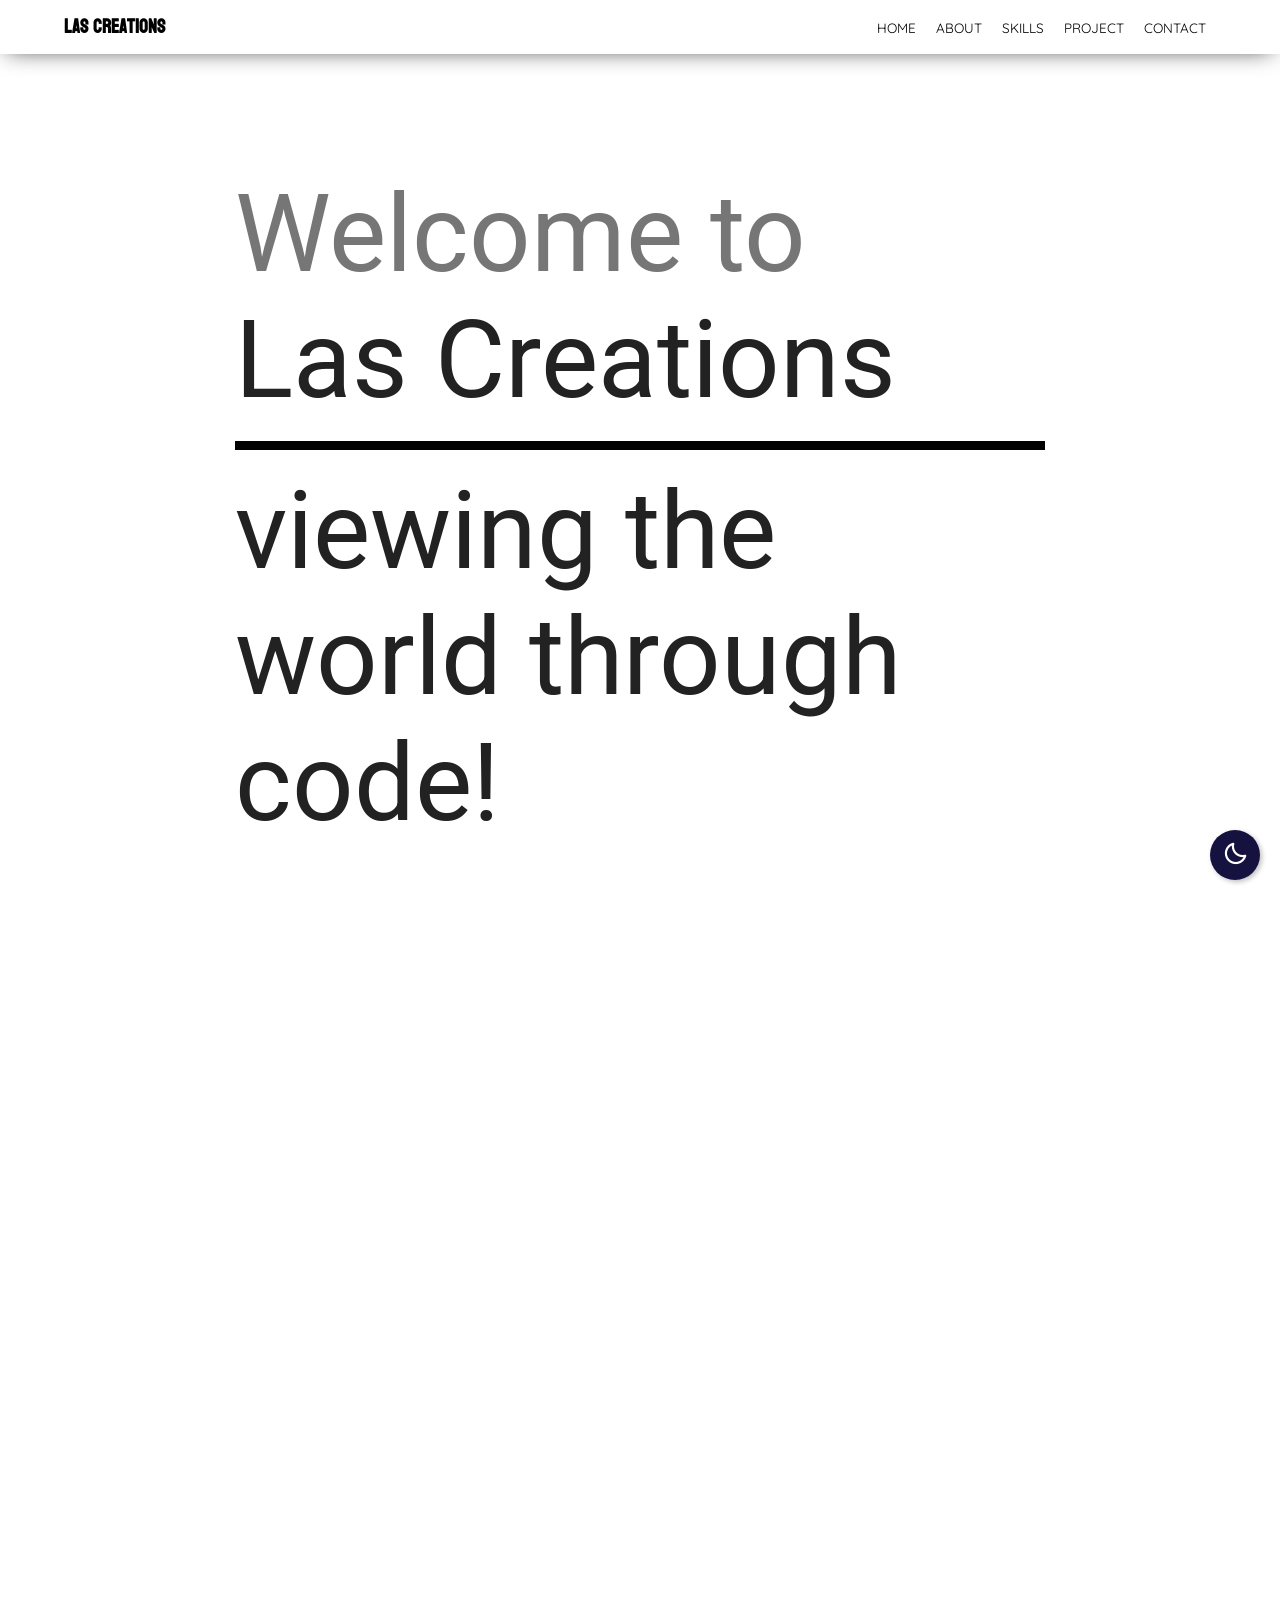
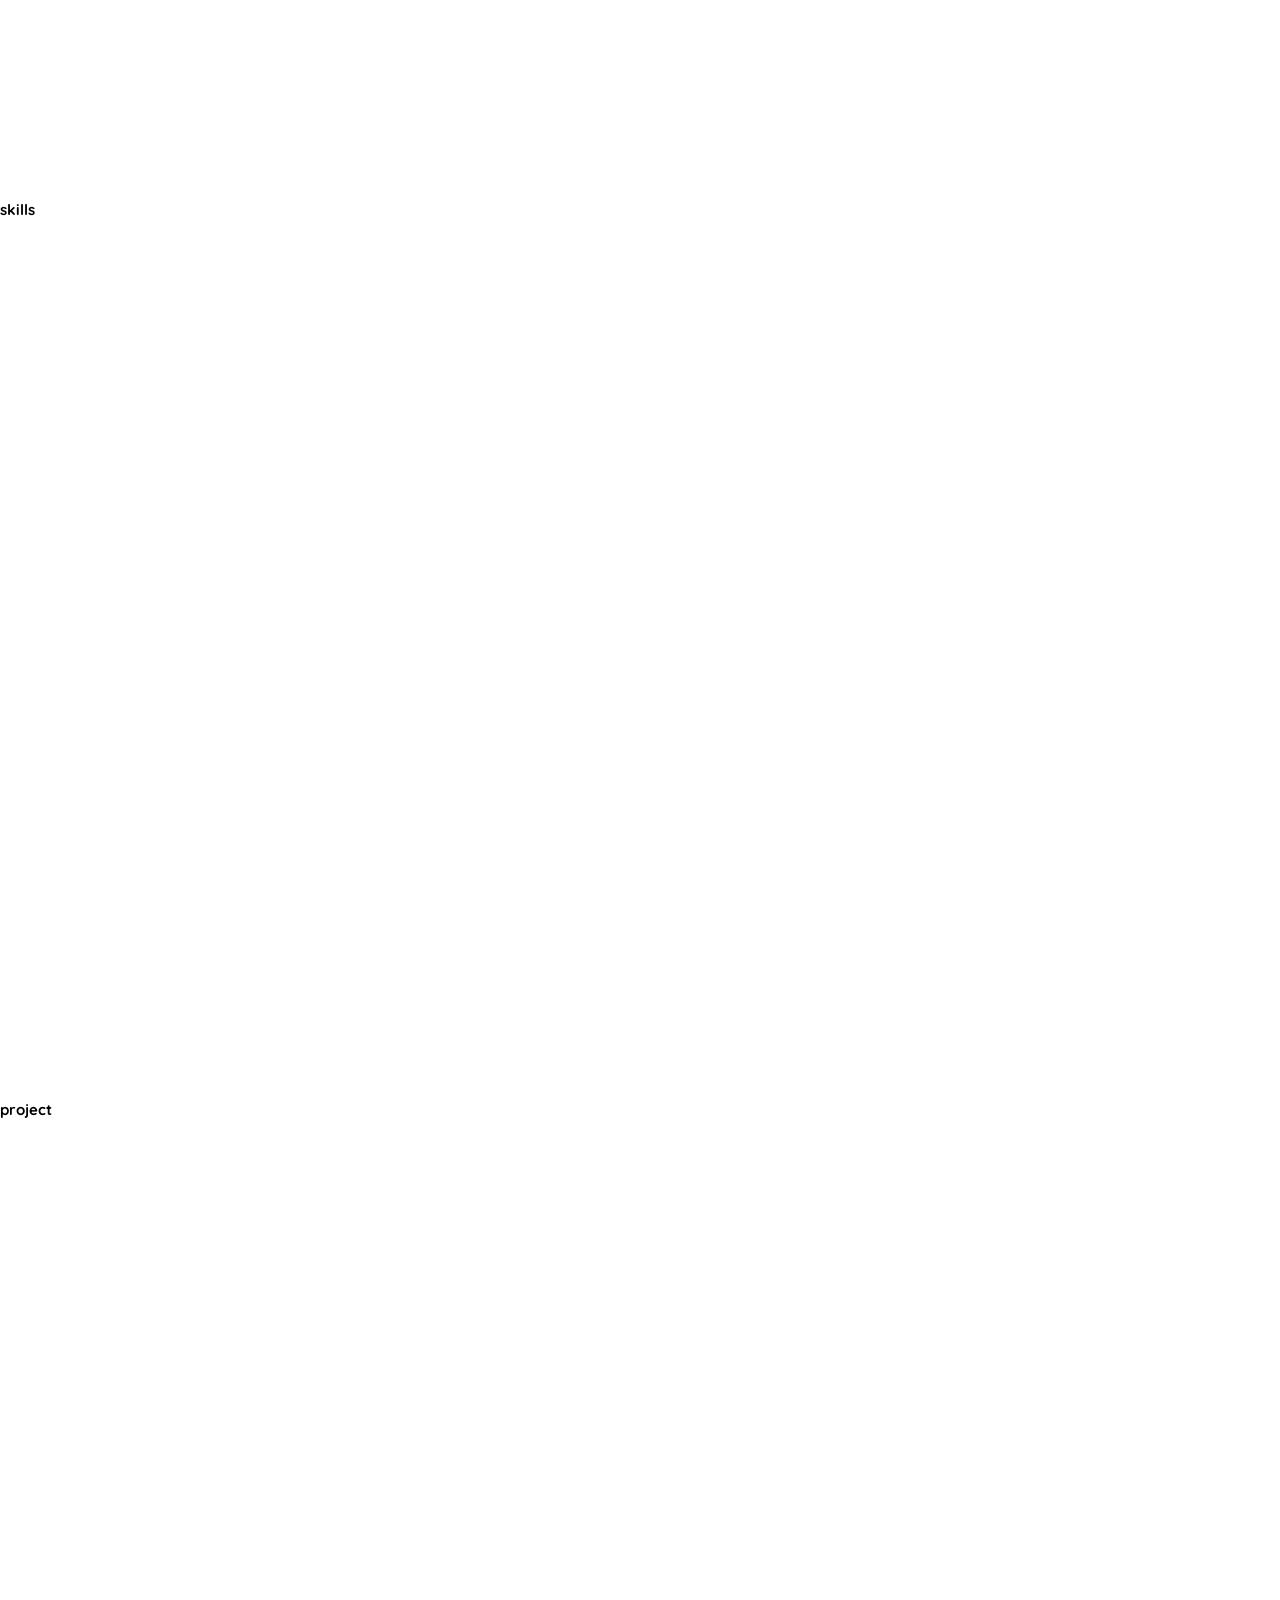
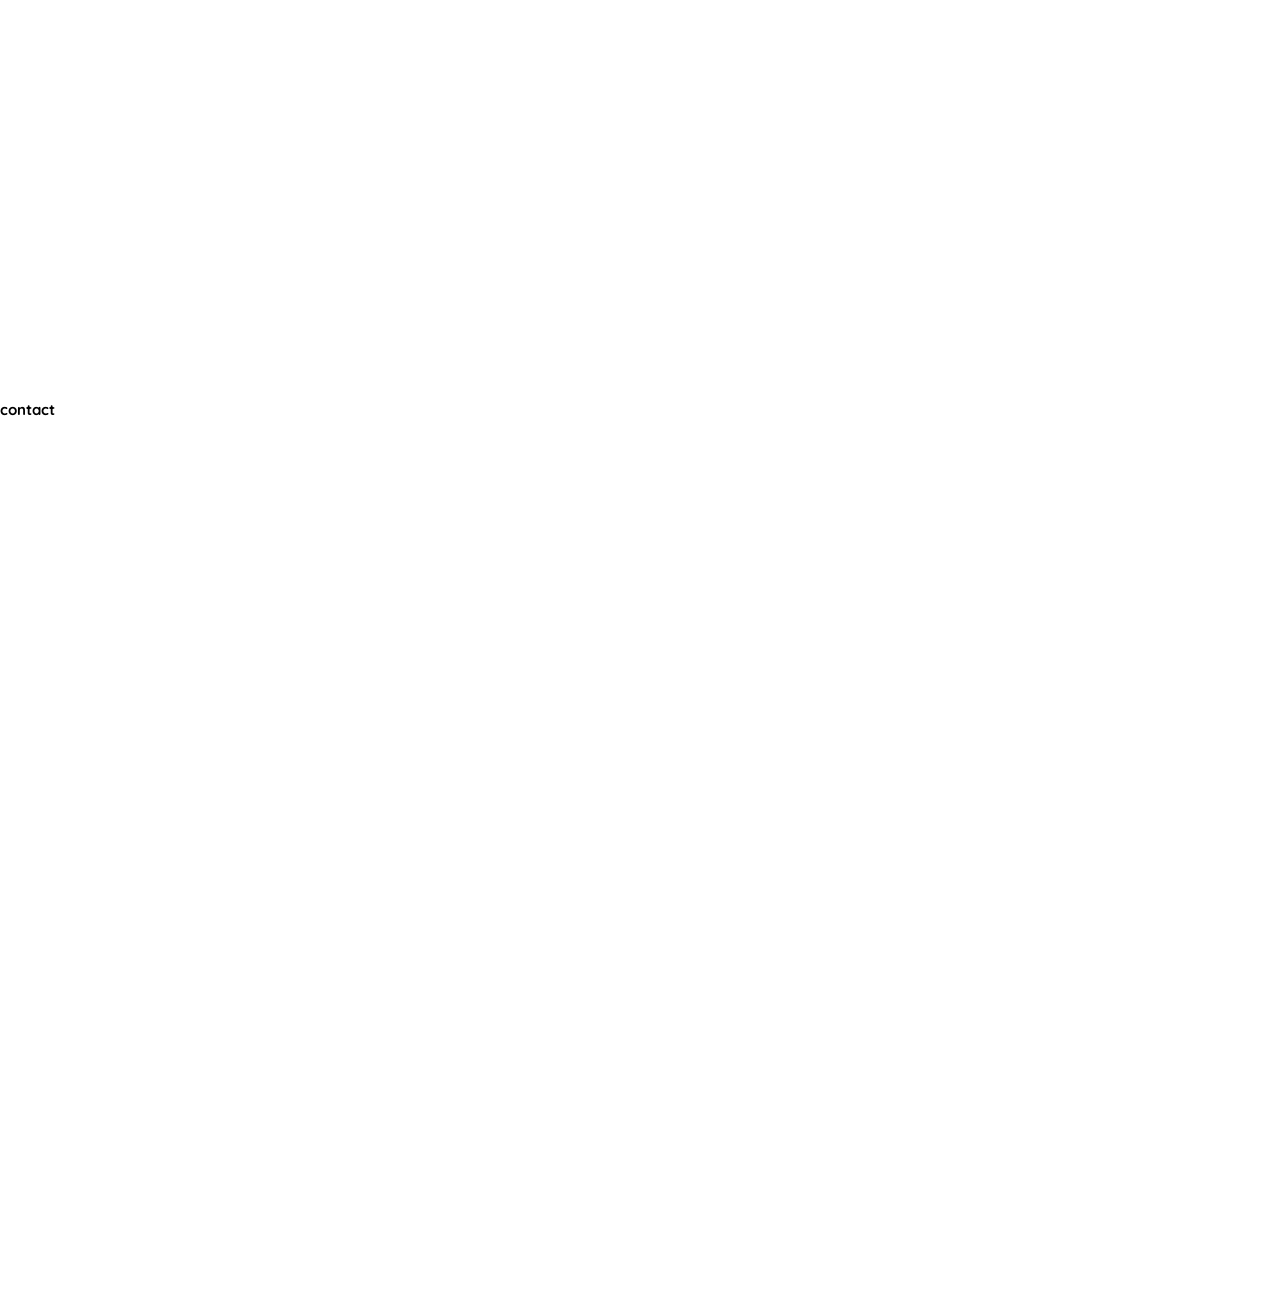
==== index.html @ 0876ffd4 "First Push" ====
<!DOCTYPE html>
<html lang="en">

<head>
	<meta charset="UTF-8">
	<meta name="viewport" content="width=device-width, initial-scale=1">
	<title>Las Creations</title>
    <link rel="shortcut icon" type="img/png" href="logo.jpg">
    <link rel="stylesheet" href="styles.css">
	<link href='https://unpkg.com/boxicons@2.1.1/css/boxicons.min.css' rel='stylesheet'>
	<link rel="stylesheet" href="https://use.fontawesome.com/releases/v5.8.1/css/all.css" integrity="sha384-50oBUHEmvpQ+1lW4y57PTFmhCaXp0ML5d60M1M7uH2+nqUivzIebhndOJK28anvf" crossorigin="anonymous">

</head>

<body>

    <div class="header-changer">
        <div class="header-moon">
            <i class='bx bx-moon'></i>
        </div>
    </div>

    <header class="header">
        <div class="container">
          <div class="logo"><a href="index.html">Las Creations</a></div>
            <div class="links">
                <ul>
                    <li><a href="#home">Home</a></li>
                    <li><a href="#about">About</a></li>
                    <li><a href="#skills">Skills</a></li>
                    <li><a href="#project">Project</a></li>
                    <li><a href="#contact">Contact</a></li>
                </ul>
            </div>
            <div class="icon" id="icon">
                <span></span>
                <span></span>
                <span></span>
            </div>
        </div>
    </header>

        <section id="home">
            <div class="animated-title">
                <div class="text-top">
                    <div>
                        <span>Welcome to</span>
                        <span>Las Creations</span>
                    </div>
                </div>

                <div class="text-bottom">
                    <div>viewing the world through code!</div>
                </div>
            </div>
        </section>

         <section id="about">
            <div class="terminal">


            </div>
        </section>

         <section id="skills">

            <h1>skills</h1>
        </section>

        <section id="project">

            <h1>project</h1>
        </section>

        <section id="contact">

            <h1>contact</h1>
        </section>

	<script src="script.js"></script>
</body>

</html>
---- styles.css ----
@import url('https://fonts.googleapis.com/css2?family=Quicksand&display=swap');
@import url('https://fonts.googleapis.com/css2?family=Anton&family=Quicksand&family=Water+Brush&display=swap');
@import url('https://fonts.googleapis.com/css?family=Roboto:700');
@import url('https://fonts.googleapis.com/css2?family=Koulen&display=swap');

/* global rules  */
*{
    margin: 0;
    padding: 0;
    box-sizing: border-box;
}

html{
	font-size: 10px;
	font-family: 'Quicksand', sans-serif;	
	scroll-behavior: smooth;
}

body{
    /* overflow: hidden; */
}


/*Custon scroll bar*/
::webkit-scrollbar{
	width: 10px;
}
::webkit-scrollbar-track{
	background: #f1f1f1;
}
::webkit-scrollbar-thumb{
	background: #888888;
}
::webkit-scrollbar-thumb:hover{
	background: #555;
}



.container{
    width: 90%;
    margin: 0 5%;
}

ul li{
    list-style-type: none;
}
a{
    text-decoration: none;
    color: black;
}

/* global rules  */

/* start header */
header{
    background-color:white;
    padding: 10px 0;
    box-shadow: -1px 3px 23px -8px rgba(0,0,0,0.84);
    -webkit-box-shadow: -1px 3px 23px -8px rgba(0,0,0,0.84);
    -moz-box-shadow: -1px 3px 23px -8px rgba(0,0,0,0.84);
    position:fixed;
    width: 100%;
}

header .container{
    display: flex;
    justify-content: space-between;
    align-items: center;
}

header .container .links ul{
    display: flex;
}

header .container .links ul li{
    padding: 0 10px;
    text-transform: uppercase;
	font-size: 1.35rem;
}

.header.active{
    background-color: #9e9e9e;
}


header.active a{
    color:white;
}

.logo{
    font-size: 1.9rem;
    font-weight: 900;
    font-family: 'Koulen', cursive;
}


ul li a:hover{
  color: gray;
}



header .container .icon{
    position: absolute;
    width: 20px;
    height: 14px;
    right: 5%;
    cursor: pointer;
    display: none;
    z-index: 3;
}

header .container .icon span{
    position: absolute;
    width: 100%;
    height: 2px;
    background-color: black;
    transition: all .3s;
}

header .container .icon span:first-of-type{

}

header .container .icon span:nth-last-of-type(2){
    margin-top: 6px;
}

header .container .icon span:last-of-type{
  margin-top: 12px;
}

.header-changer{
    height: 50px;
    width: 50px;
    display: flex;
    background: #16123f;
    border-radius: 50%;
    align-items:center;
    justify-content: center;
    box-shadow: 2px 2px 5px rgba(0,0,0,0.25);
    position: fixed;
    right: 20px;
    bottom: 20px;
    cursor: pointer;
}

.header-moon{
    font-size: 26px;
	color: white;
}

section{
    height: 100vh;
    width: 100%;
}




@keyframes showTopText {
    0%{
        transform: translate3d(0, 100%, 0);
      }
    40%, 60% { 
        transform: translate3d(0, 50%, 0);
      }
    100% {
        transform: translate3d(0, 0, 0);
      }
}

@keyframes showBottomText {
  0% { 
      transform: translate3d(0, -100%, 0); 
    }
  100% {
      transform: translate3d(0, 0, 0); 
    }
}

.animated-title {
    color: #222;
    font-family: Roboto, Arial, sans-serif;
    height: 90vmin;
    left: 50%;
    position: absolute;
    top: 50%;
    display: block;
    transform: translate(-50%, -50%);
    width: 90vmin;
}

.animated-title > div {
    height: 50%;
    overflow: hidden;
    position: absolute;
    width: 100%;
}

.animated-title > div div {
    font-size: 12vmin;
    padding: 2vmin 0;
    position: absolute;
}

.animated-title > div div span {
    display: block;
}

.animated-title > div.text-top {
    border-bottom: 1vmin solid #000;
    top: 0;
}

.animated-title > div.text-top div {
    animation: showTopText 5s infinite;
    animation-delay: 1.5s;
    animation-fill-mode: forwards;
    bottom: 0;
    transform: translate(0, 100%);
}

.animated-title > div.text-top div span:first-child {
    color: #767676;
}

.animated-title > div.text-bottom {
    bottom: 0;
}

.animated-title > div.text-bottom div {
    animation: showBottomText 5s infinite;
    animation-delay: 4s;
    animation-fill-mode: forwards;
    top: 0;
    transform: translate(0, -100%);
}







body.is-black{
	background: #2B3137;
}
.is-black header{
	background: #2B3137;
} 

.is-black header .container .icon span{
    background-color: white;
}

.is-black .header.active{
    background-color: #66FCF1;
}

.is-black header.active a{
    color: white;
}

.is-black a{
    color: white;
}
@media(max-width: 992px){

    header .container .links{
        background-color: rgba(0, 0, 0, 0.5);
        position: absolute;
        height: 100vh;
        top: 0;
        flex-direction: column;
        width: 40%;
        right: -50%;
        z-index: 2;
        display: flex;
        justify-content: center;
        align-items: center;
        transition: all .5s ease;
  }

    ul li a:hover{
        color: white;
  }
  header .container .links.active{
        right: 0%;
  }

  header .container .links ul{
        flex-direction: column;
        height: 50%;
        justify-content: space-between;
  }

  header .container .icon{
        display: block;
  }

  header .container .icon.active span:first-of-type{
        margin-top: 6px;
        transform: rotate(45deg);
  }

  header .container .icon.active span:nth-last-of-type(2){
        opacity: 0;
  }

  header .container .icon.active span:last-of-type{
        margin-top: 6px;
        transform: rotate(-45deg);
  }
  
}
/* end header */
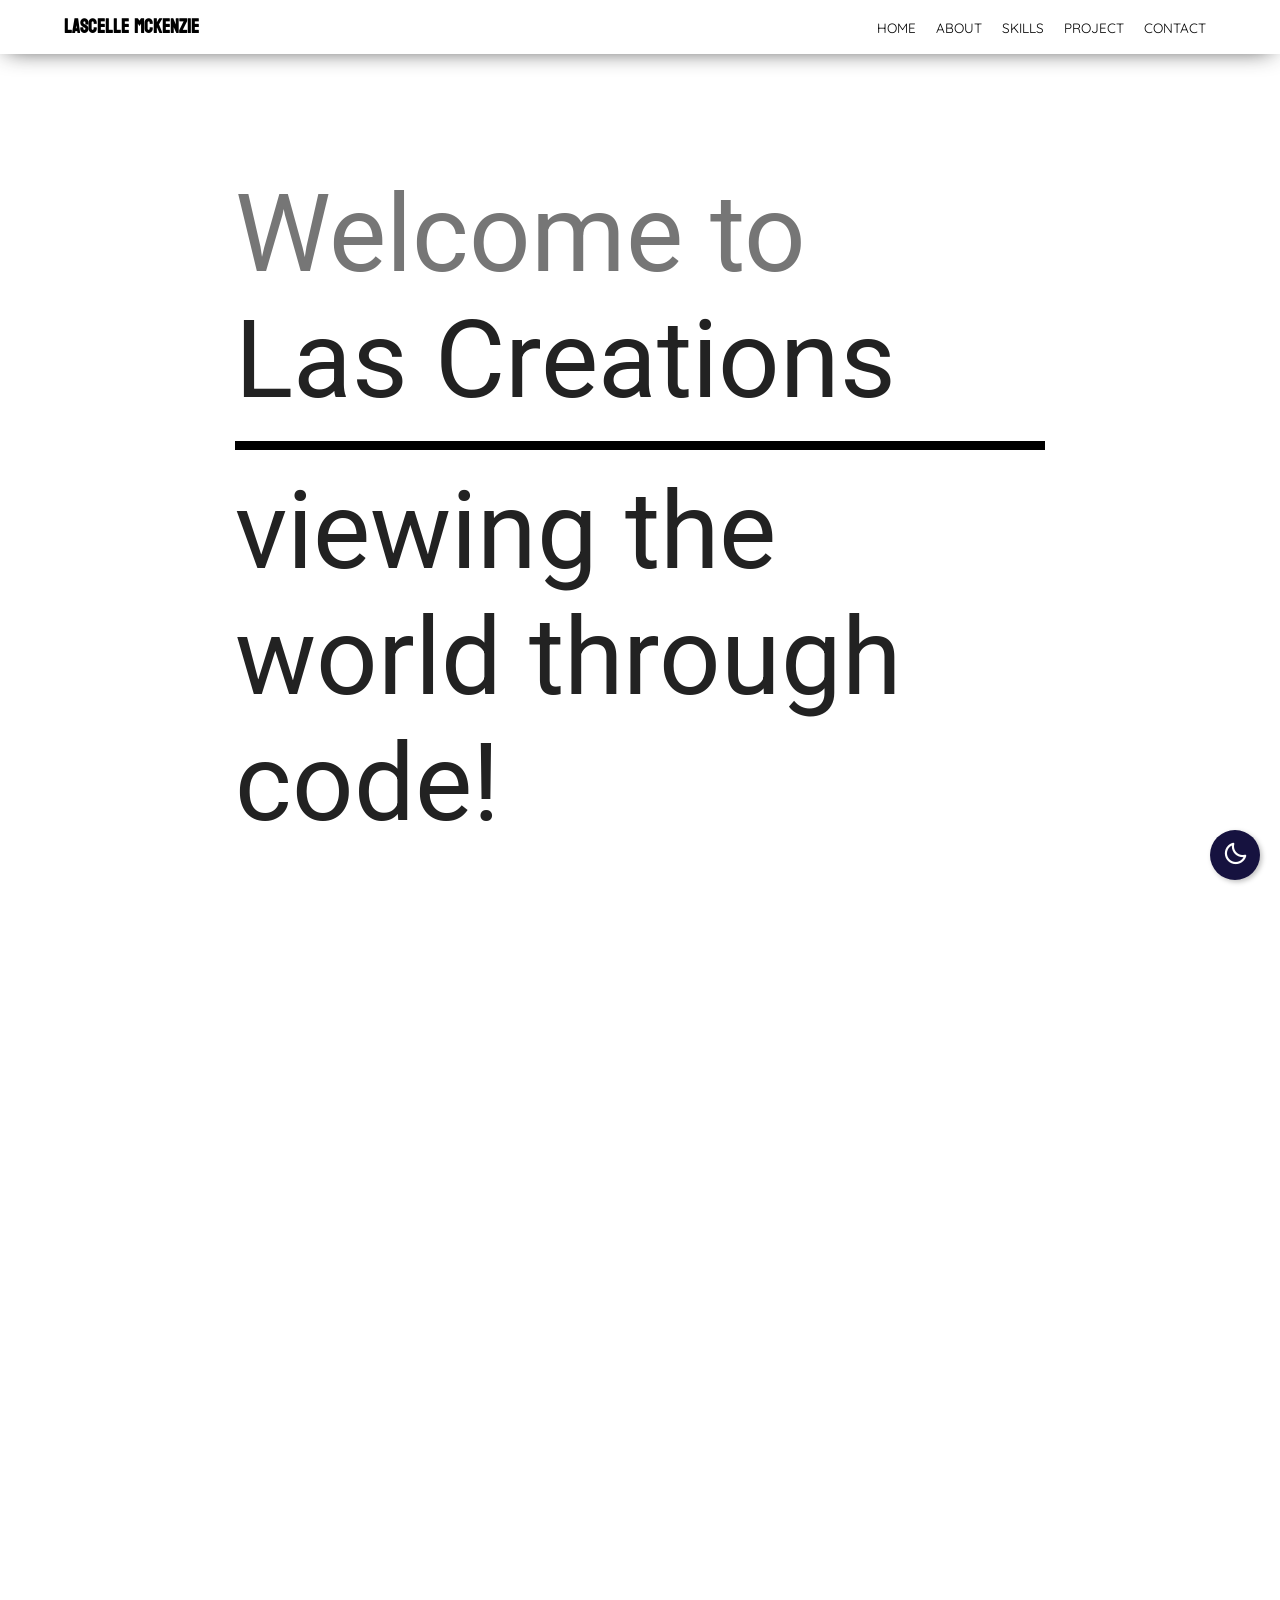
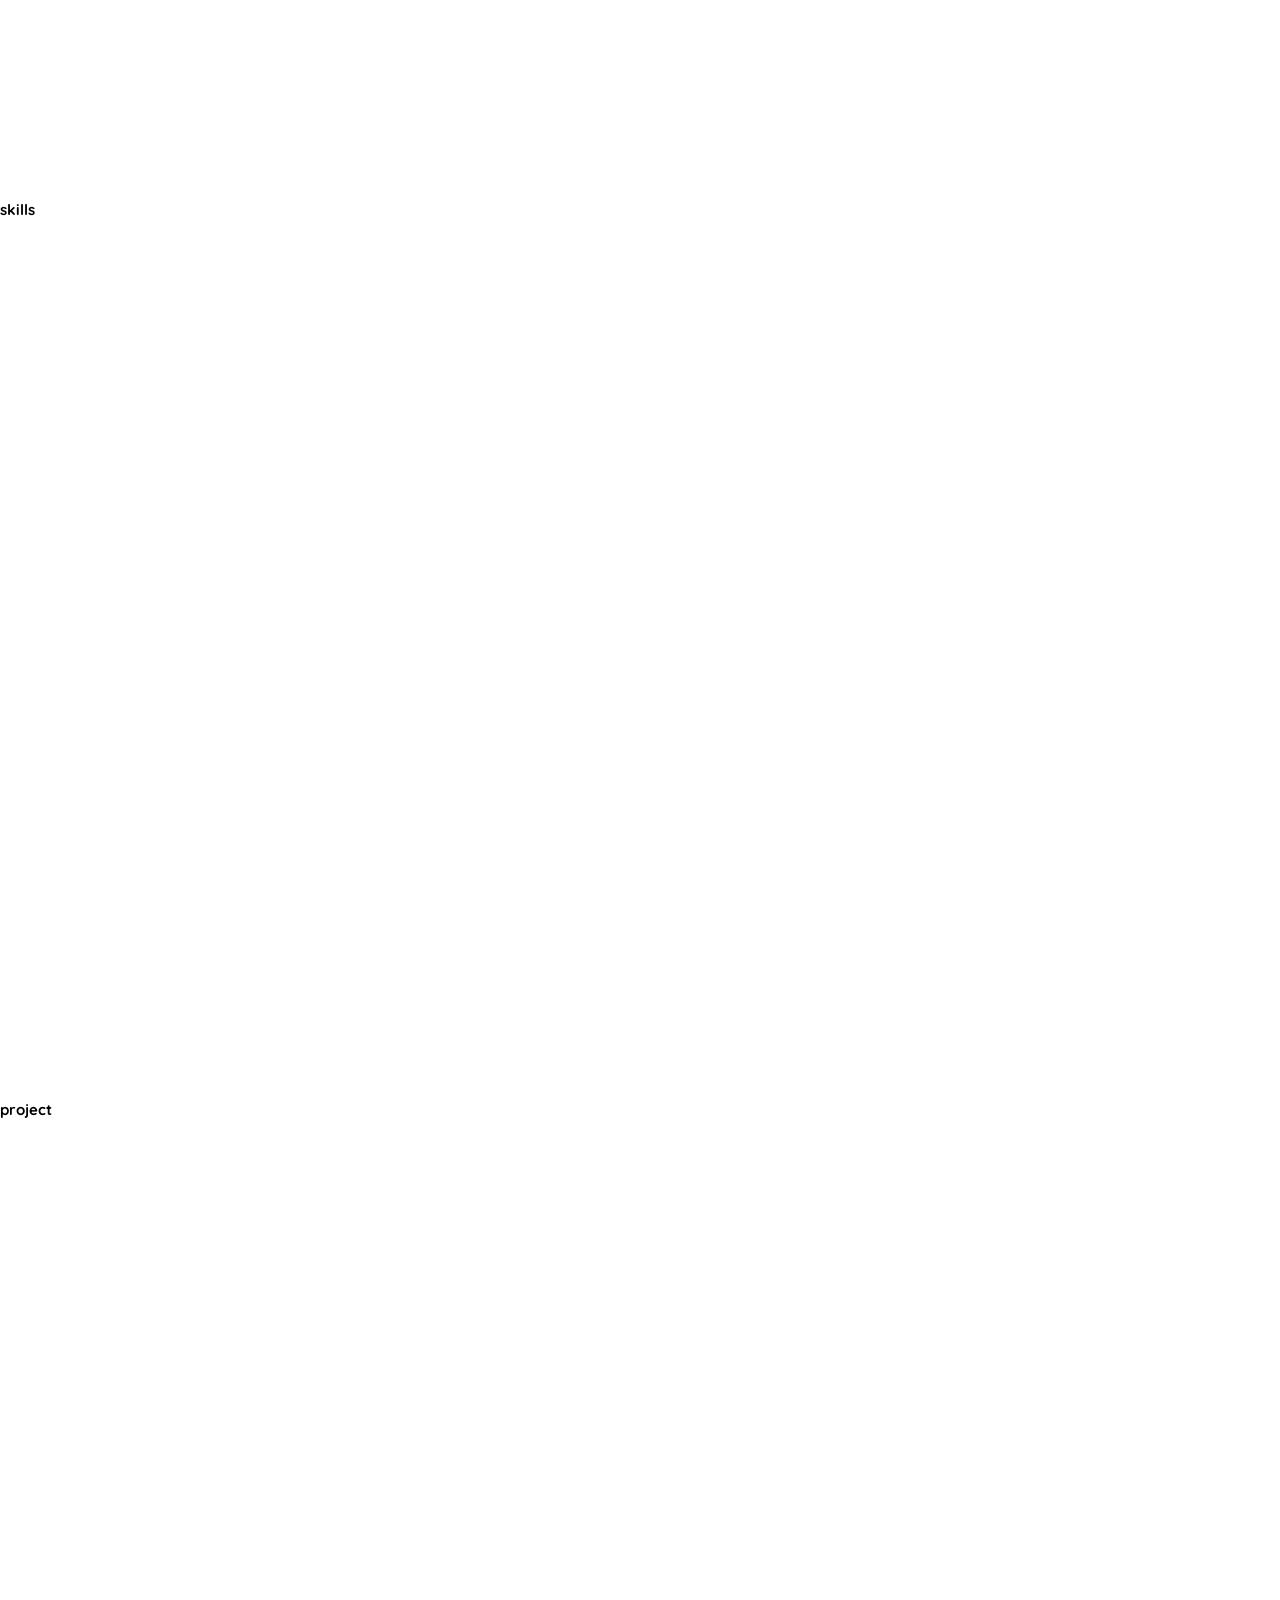
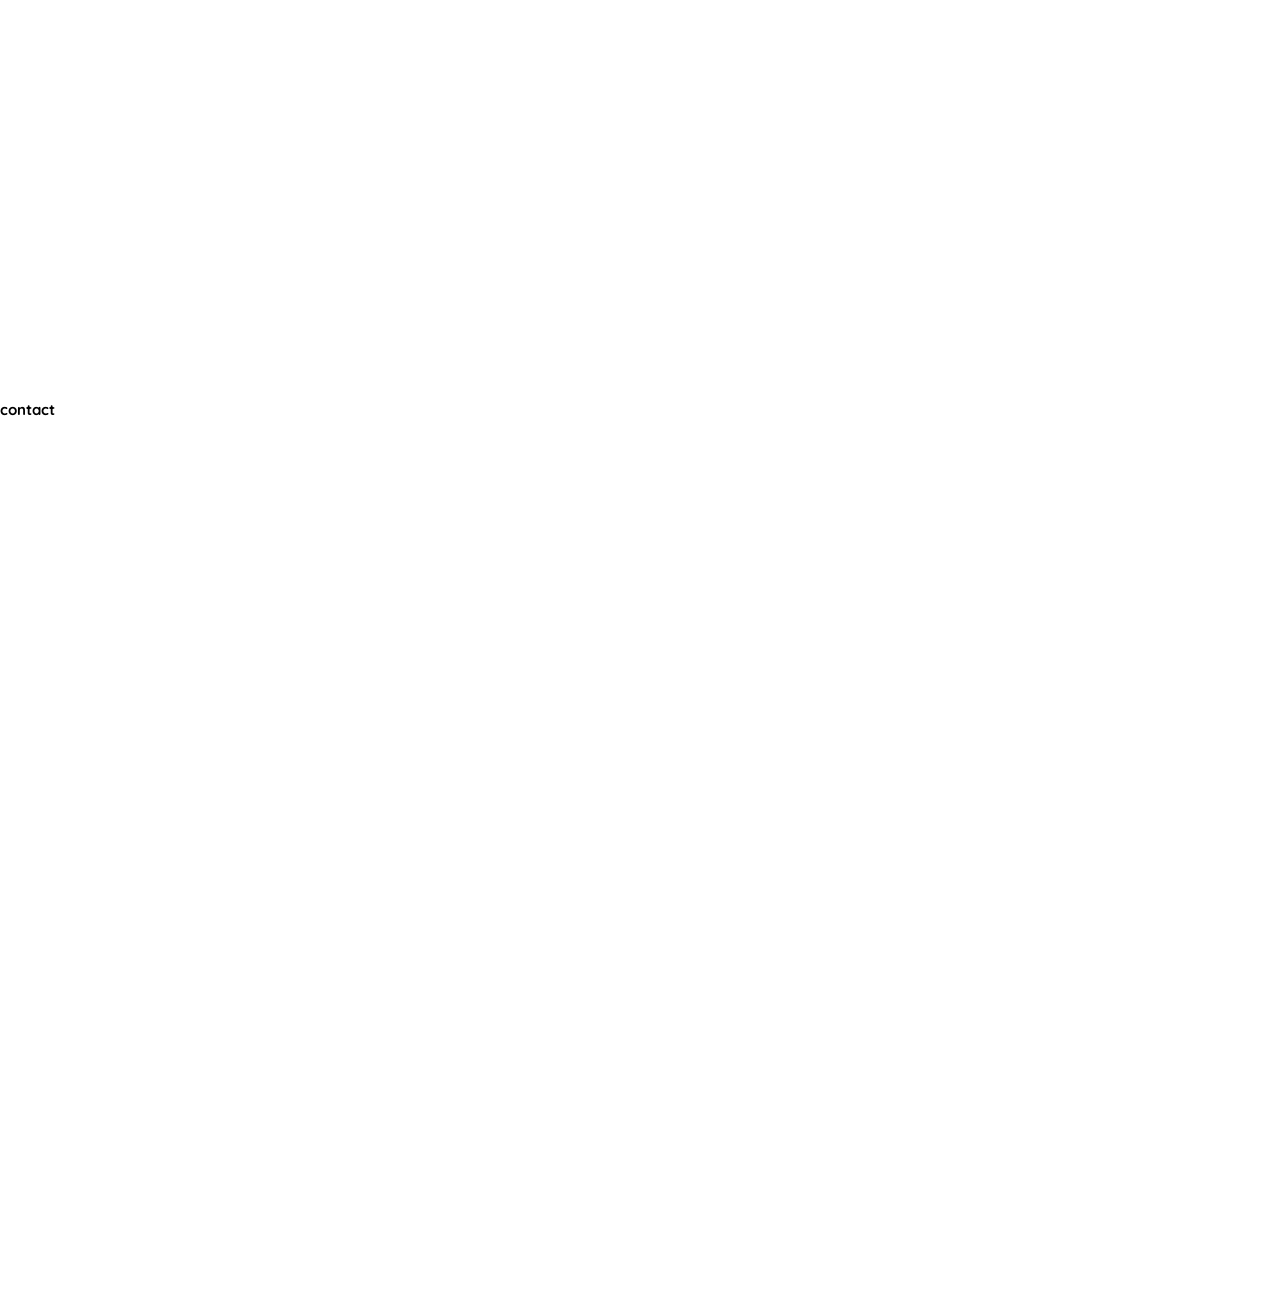
==== commit 55d63574: "Change Name" ====
--- a/index.html
+++ b/index.html
@@ -2,18 +2,16 @@
 <html lang="en">
 
 <head>
-	<meta charset="UTF-8">
-	<meta name="viewport" content="width=device-width, initial-scale=1">
-	<title>Las Creations</title>
+    <meta charset="UTF-8">
+    <meta name="viewport" content="width=device-width, initial-scale=1">
+    <title>Las Creations</title>
     <link rel="shortcut icon" type="img/png" href="logo.jpg">
     <link rel="stylesheet" href="styles.css">
-	<link href='https://unpkg.com/boxicons@2.1.1/css/boxicons.min.css' rel='stylesheet'>
-	<link rel="stylesheet" href="https://use.fontawesome.com/releases/v5.8.1/css/all.css" integrity="sha384-50oBUHEmvpQ+1lW4y57PTFmhCaXp0ML5d60M1M7uH2+nqUivzIebhndOJK28anvf" crossorigin="anonymous">
-
+    <link href='https://unpkg.com/boxicons@2.1.1/css/boxicons.min.css' rel='stylesheet'>
+    <link rel="stylesheet" href="https://use.fontawesome.com/releases/v5.8.1/css/all.css" integrity="sha384-50oBUHEmvpQ+1lW4y57PTFmhCaXp0ML5d60M1M7uH2+nqUivzIebhndOJK28anvf" crossorigin="anonymous">
 </head>
 
 <body>
-
     <div class="header-changer">
         <div class="header-moon">
             <i class='bx bx-moon'></i>
@@ -22,7 +20,7 @@
 
     <header class="header">
         <div class="container">
-          <div class="logo"><a href="index.html">Las Creations</a></div>
+          <div class="logo"><a href="index.html">Lascelle Mckenzie</a></div>
             <div class="links">
                 <ul>
                     <li><a href="#home">Home</a></li>
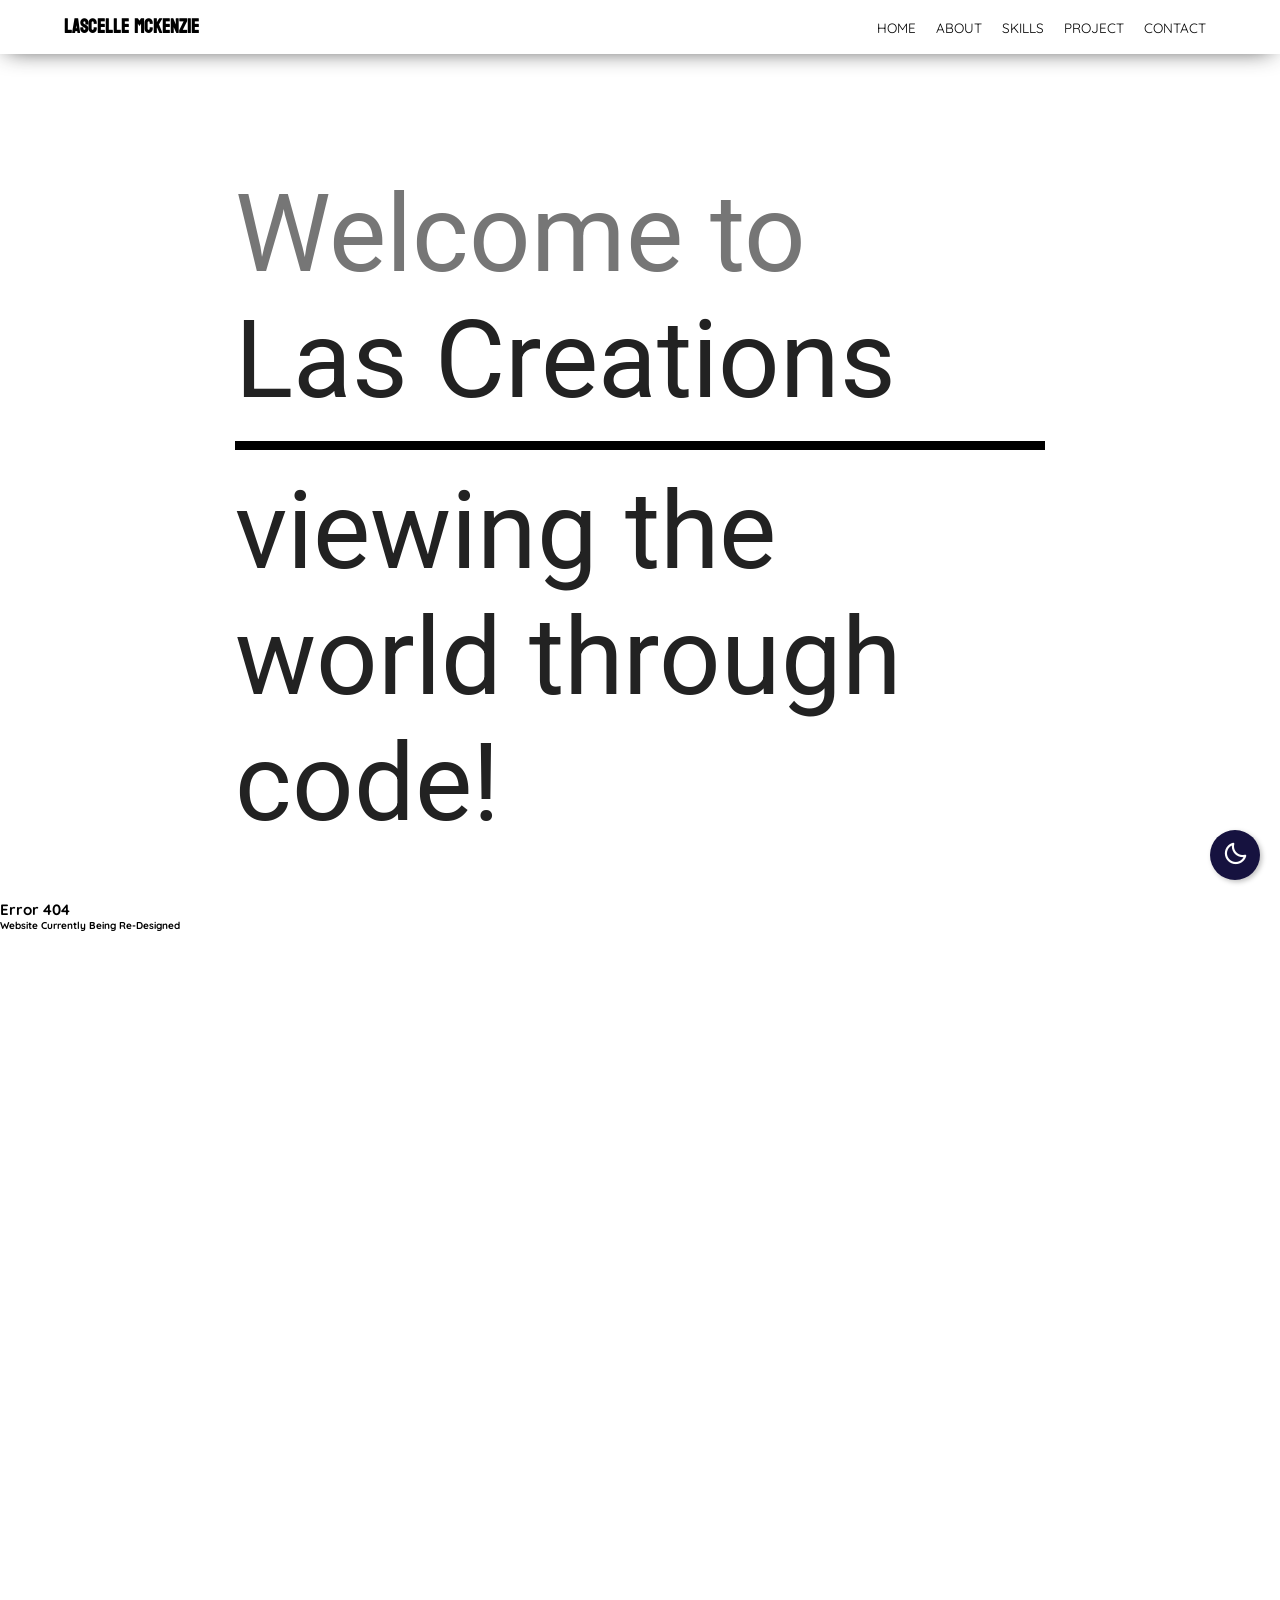
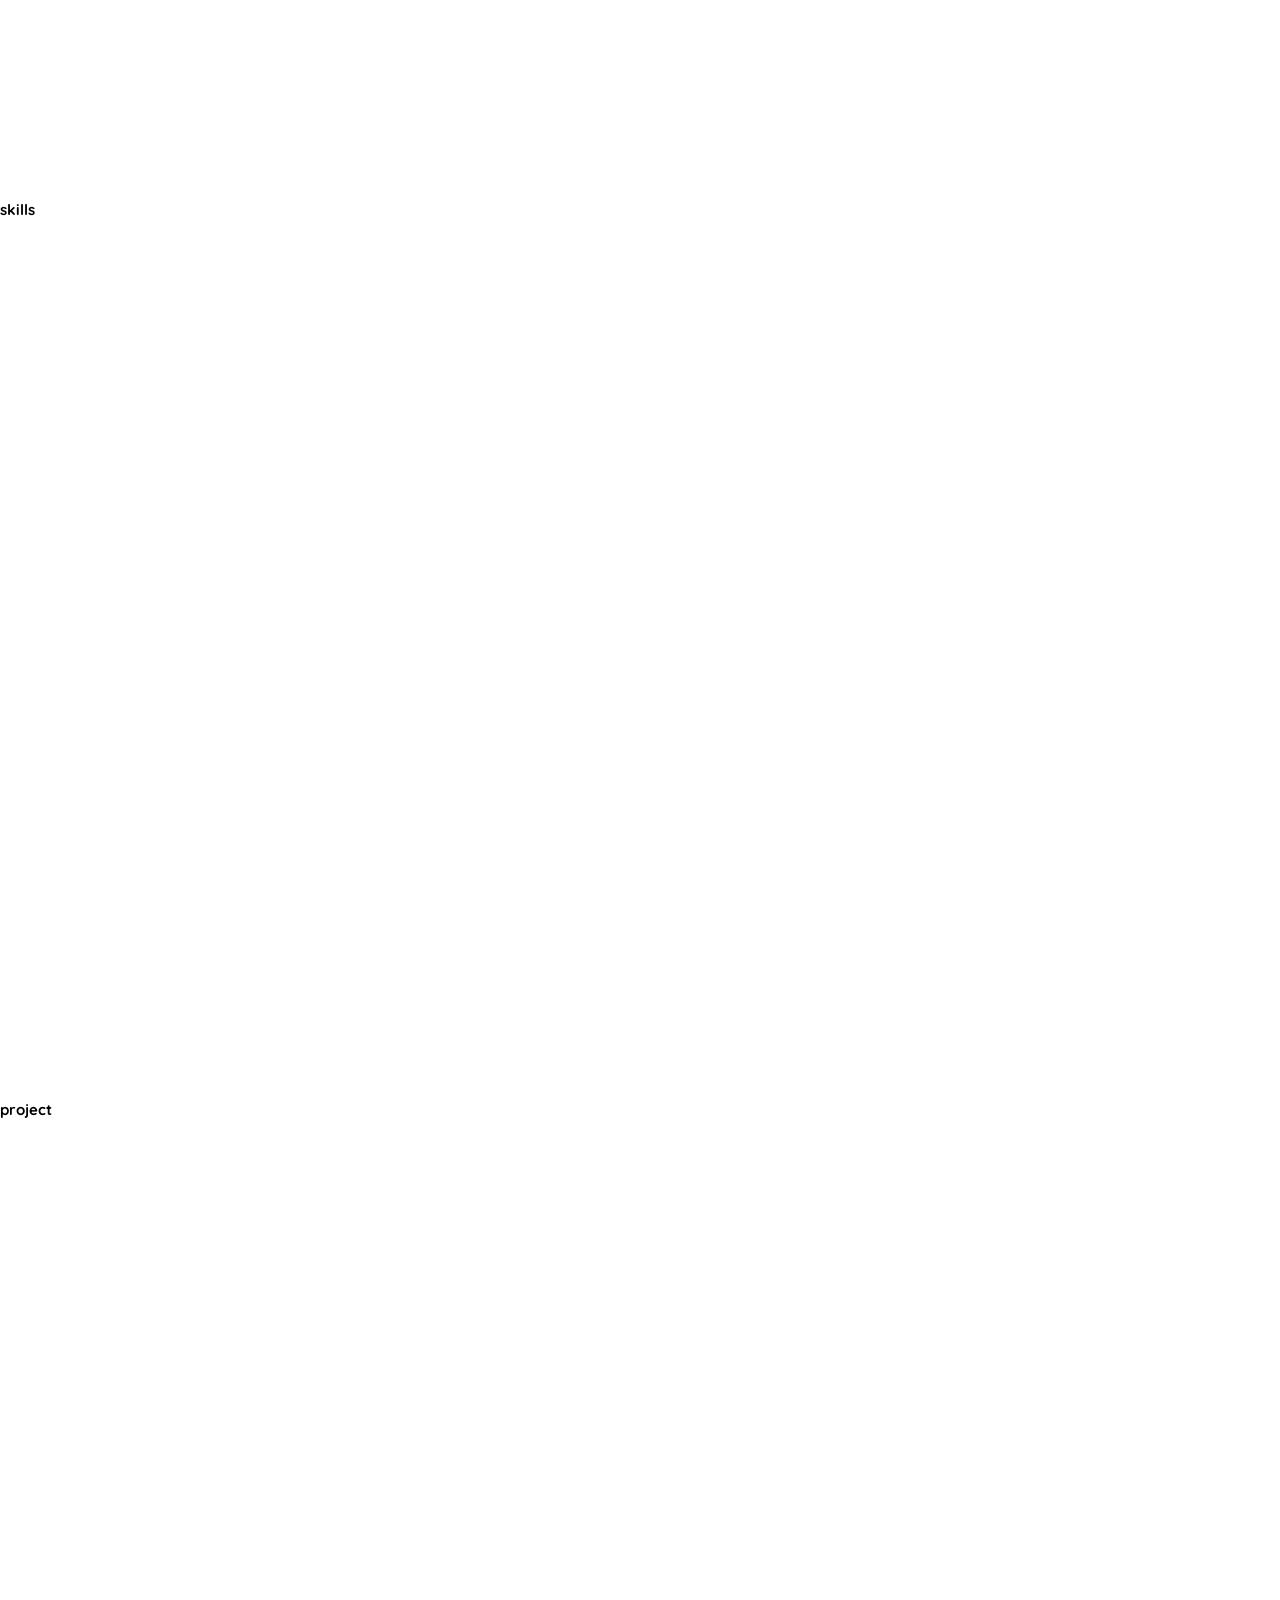
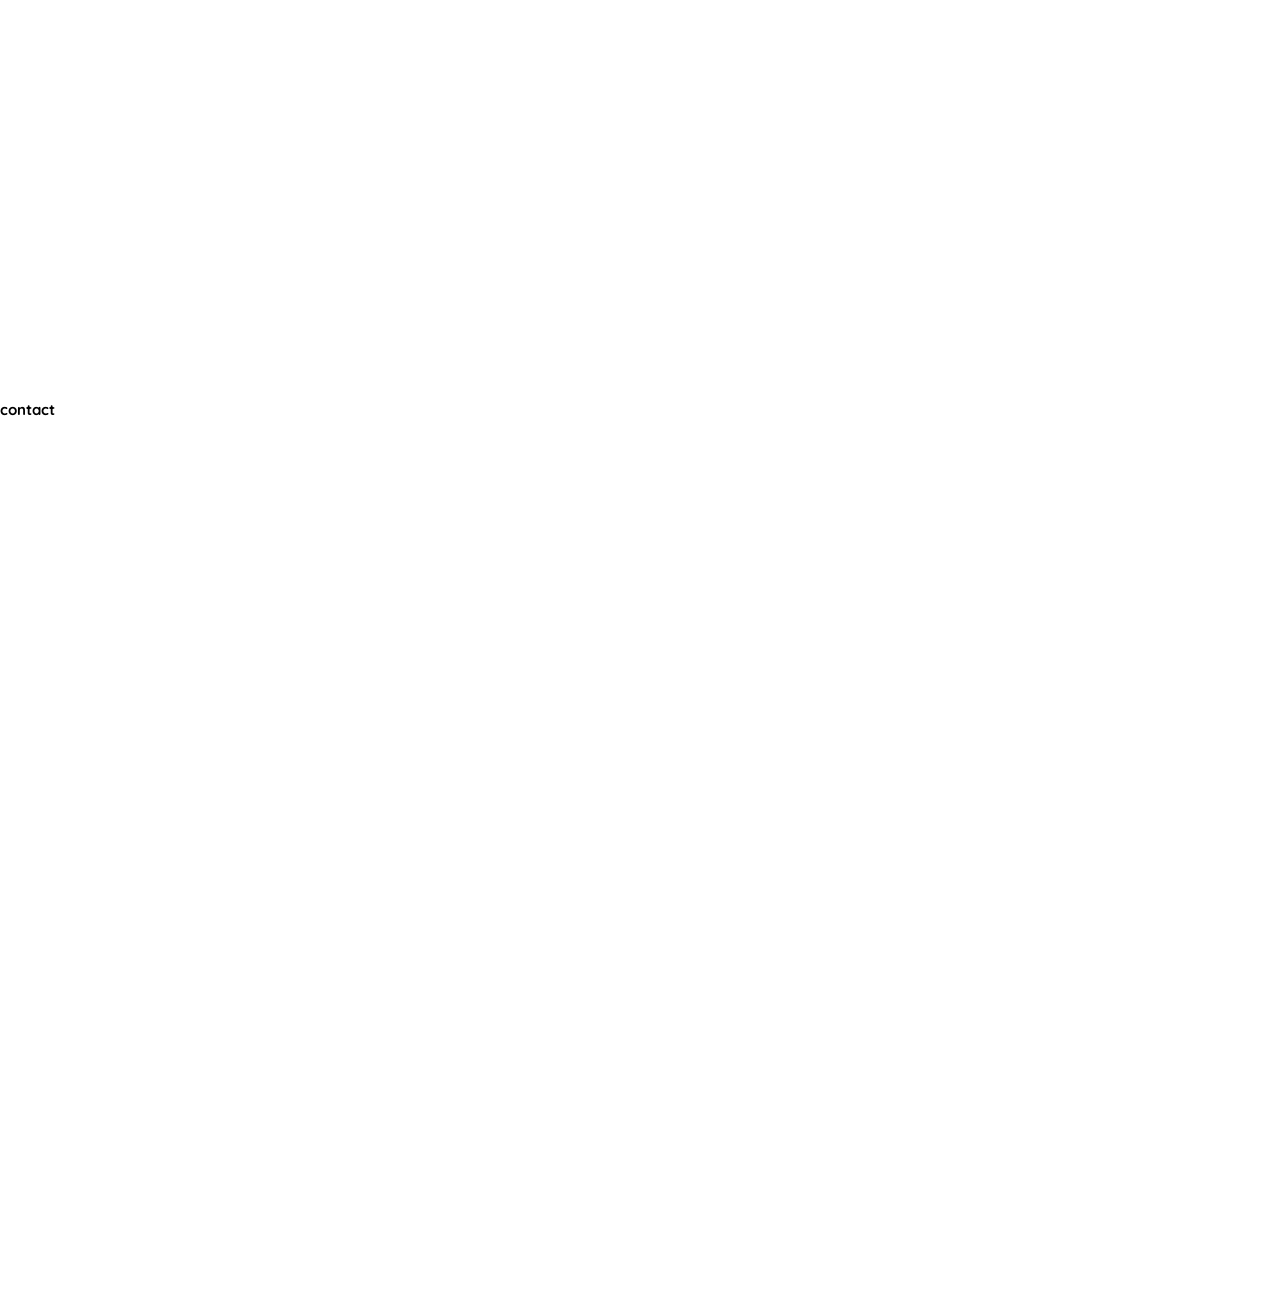
==== commit 0c9f7f3c: "Error Message" ====
--- a/index.html
+++ b/index.html
@@ -54,10 +54,8 @@
         </section>
 
          <section id="about">
-            <div class="terminal">
-
-
-            </div>
+             <h2>Error 404</h2> 
+             <h4>Website Currently Being Re-Designed</h4> 
         </section>
 
          <section id="skills">
